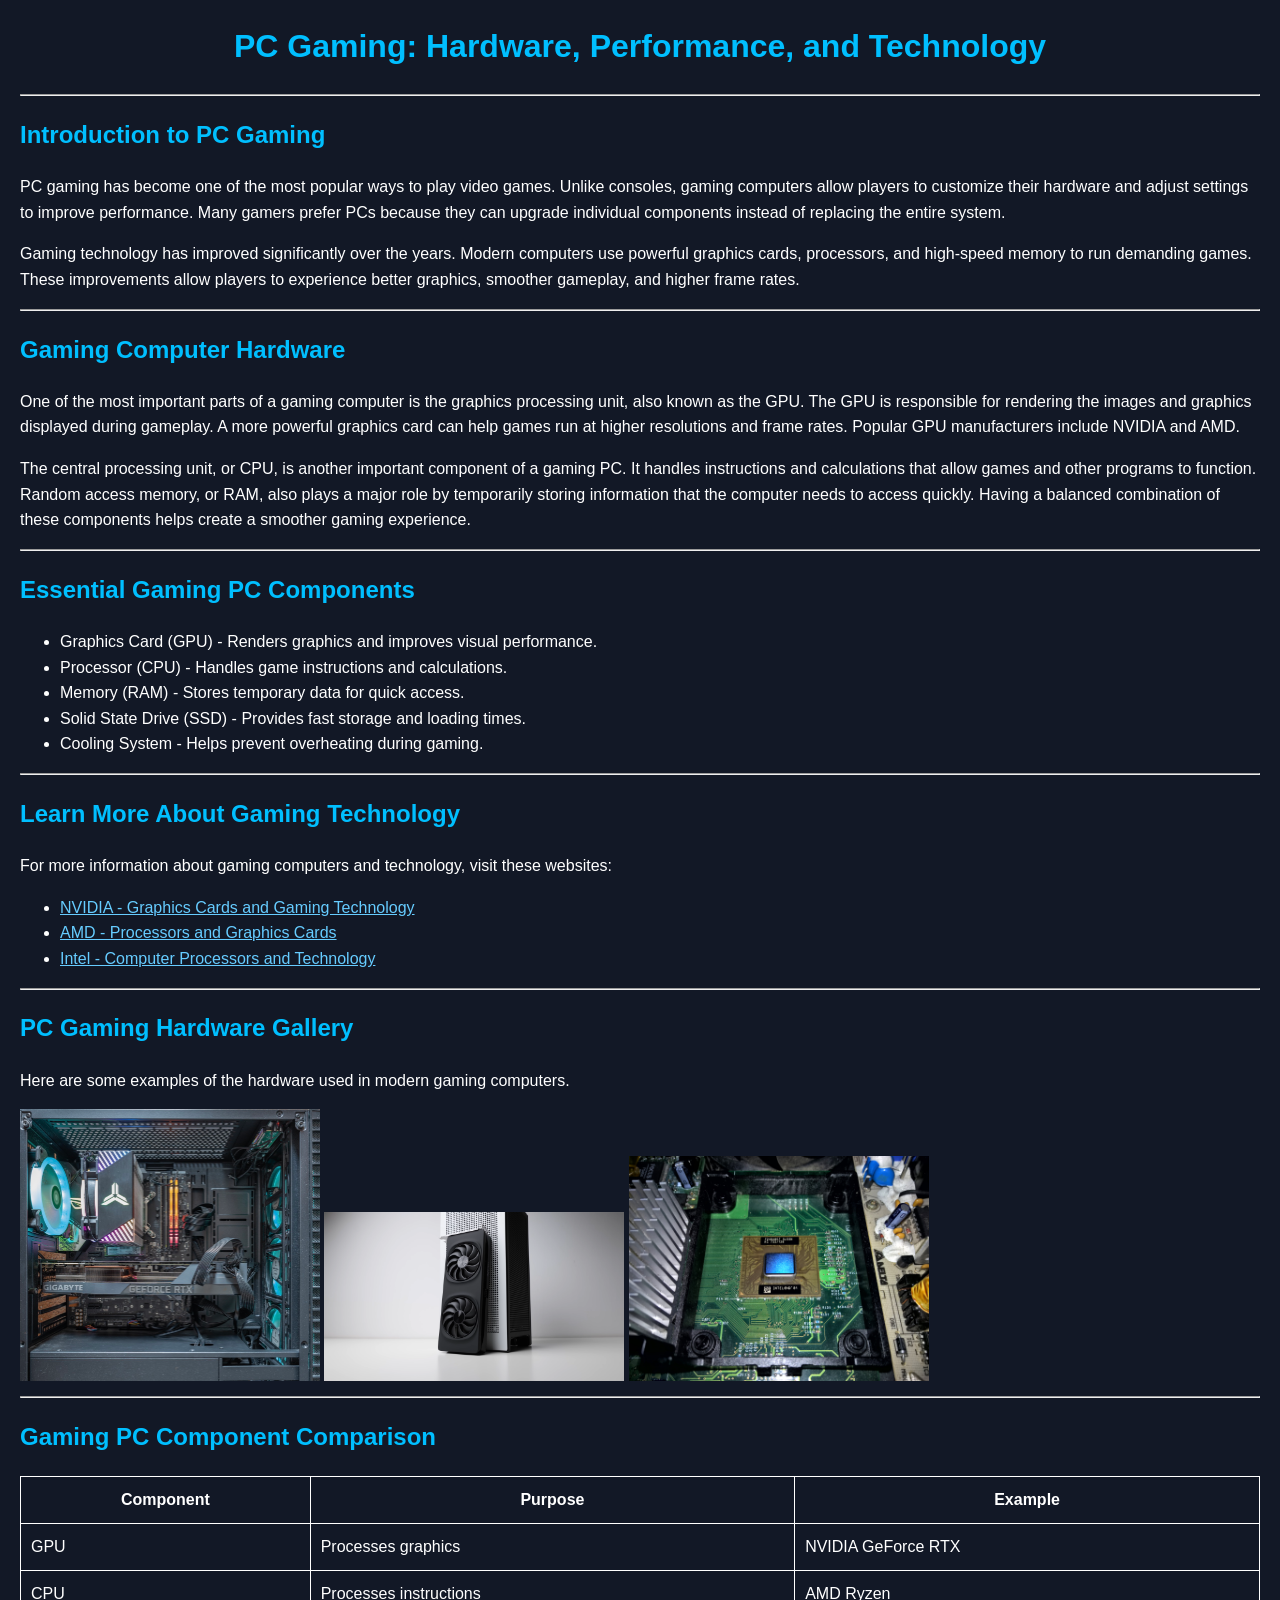
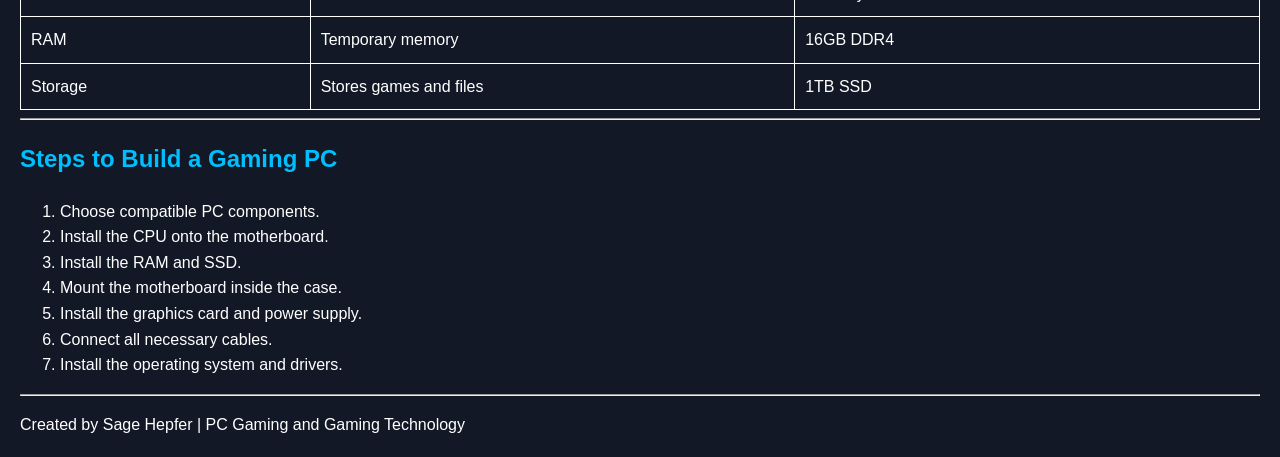
==== index.html @ 07a16850 "Fix image source for gaming PC setup" ====
<!DOCTYPE html>
<html lang="en">
<head>
    <meta charset="UTF-8">
    <meta name="description" content="A website about PC gaming, computer hardware, and gaming technology.">
    <meta name="keywords" content="PC gaming, gaming computers, graphics cards, processors, gaming technology">
    <meta name="author" content="Sage Hepfer">
    <title>PC Gaming: Hardware, Performance, and Technology</title>

<style>
body {
  background-color: #121826;
  color: white;
  font-family: Arial, sans-serif;
  margin: 20px;
  line-height: 1.6;
}

h1 {
  color: #00bfff;
  text-align: center;
}

h2 {
  color: #00bfff;
}

a {
  color: #66ccff;
}

table {
  width: 100%;
  border-collapse: collapse;
}

th, td {
  border: 1px solid white;
  padding: 10px;
}

img {
  max-width: 100%;
  height: auto;
}
</style>

</head>
<body>

<!-- Main website header -->
<header>
  <h1>PC Gaming: Hardware, Performance, and Technology</h1>
</header>

    
<hr>
<h2>Introduction to PC Gaming</h2>

<p>PC gaming has become one of the most popular ways to play video games. Unlike consoles, gaming computers allow players to customize their hardware and adjust settings to improve performance. Many gamers prefer PCs because they can upgrade individual components instead of replacing the entire system.</p>

<p>Gaming technology has improved significantly over the years. Modern computers use powerful graphics cards, processors, and high-speed memory to run demanding games. These improvements allow players to experience better graphics, smoother gameplay, and higher frame rates.</p>

<hr>
<h2>Gaming Computer Hardware</h2>

<p>One of the most important parts of a gaming computer is the graphics processing unit, also known as the GPU. The GPU is responsible for rendering the images and graphics displayed during gameplay. A more powerful graphics card can help games run at higher resolutions and frame rates. Popular GPU manufacturers include NVIDIA and AMD.</p>

<p>The central processing unit, or CPU, is another important component of a gaming PC. It handles instructions and calculations that allow games and other programs to function. Random access memory, or RAM, also plays a major role by temporarily storing information that the computer needs to access quickly. Having a balanced combination of these components helps create a smoother gaming experience.</p>

<hr>
<h2>Essential Gaming PC Components</h2>

<ul>
    <li>Graphics Card (GPU) - Renders graphics and improves visual performance.</li>
    <li>Processor (CPU) - Handles game instructions and calculations.</li>
    <li>Memory (RAM) - Stores temporary data for quick access.</li>
    <li>Solid State Drive (SSD) - Provides fast storage and loading times.</li>
    <li>Cooling System - Helps prevent overheating during gaming.</li>
</ul>

<hr>
<h2>Learn More About Gaming Technology</h2>

<p>For more information about gaming computers and technology, visit these websites:</p>

<ul>
    <li><a href="https://www.nvidia.com">NVIDIA - Graphics Cards and Gaming Technology</a></li>
    <li><a href="https://www.amd.com">AMD - Processors and Graphics Cards</a></li>
    <li><a href="https://www.intel.com">Intel - Computer Processors and Technology</a></li>
</ul>

<hr>
<h2>PC Gaming Hardware Gallery</h2>

<p>Here are some examples of the hardware used in modern gaming computers.</p>

<img src="gamingpc.png.jpg" alt="Gaming computer setup" width="300">

<img src="gpu.jpg.png" alt="Computer graphics card" width="300">

<img src="cpu.jpg.jpg" alt="Computer processor" width="300">

<hr>
<h2>Gaming PC Component Comparison</h2>

<table border="1">
  <tr>
    <th>Component</th>
    <th>Purpose</th>
    <th>Example</th>
  </tr>
  <tr>
    <td>GPU</td>
    <td>Processes graphics</td>
    <td>NVIDIA GeForce RTX</td>
  </tr>
  <tr>
    <td>CPU</td>
    <td>Processes instructions</td>
    <td>AMD Ryzen</td>
  </tr>
  <tr>
    <td>RAM</td>
    <td>Temporary memory</td>
    <td>16GB DDR4</td>
  </tr>
  <tr>
    <td>Storage</td>
    <td>Stores games and files</td>
    <td>1TB SSD</td>
  </tr>
</table>

<hr>
<h2>Steps to Build a Gaming PC</h2>

<ol>
  <li>Choose compatible PC components.</li>
  <li>Install the CPU onto the motherboard.</li>
  <li>Install the RAM and SSD.</li>
  <li>Mount the motherboard inside the case.</li>
  <li>Install the graphics card and power supply.</li>
  <li>Connect all necessary cables.</li>
  <li>Install the operating system and drivers.</li>
</ol>

<!-- Website footer -->
<footer>
  <hr>
  <p>Created by Sage Hepfer | PC Gaming and Gaming Technology</p>
</footer>

</body>
</html>
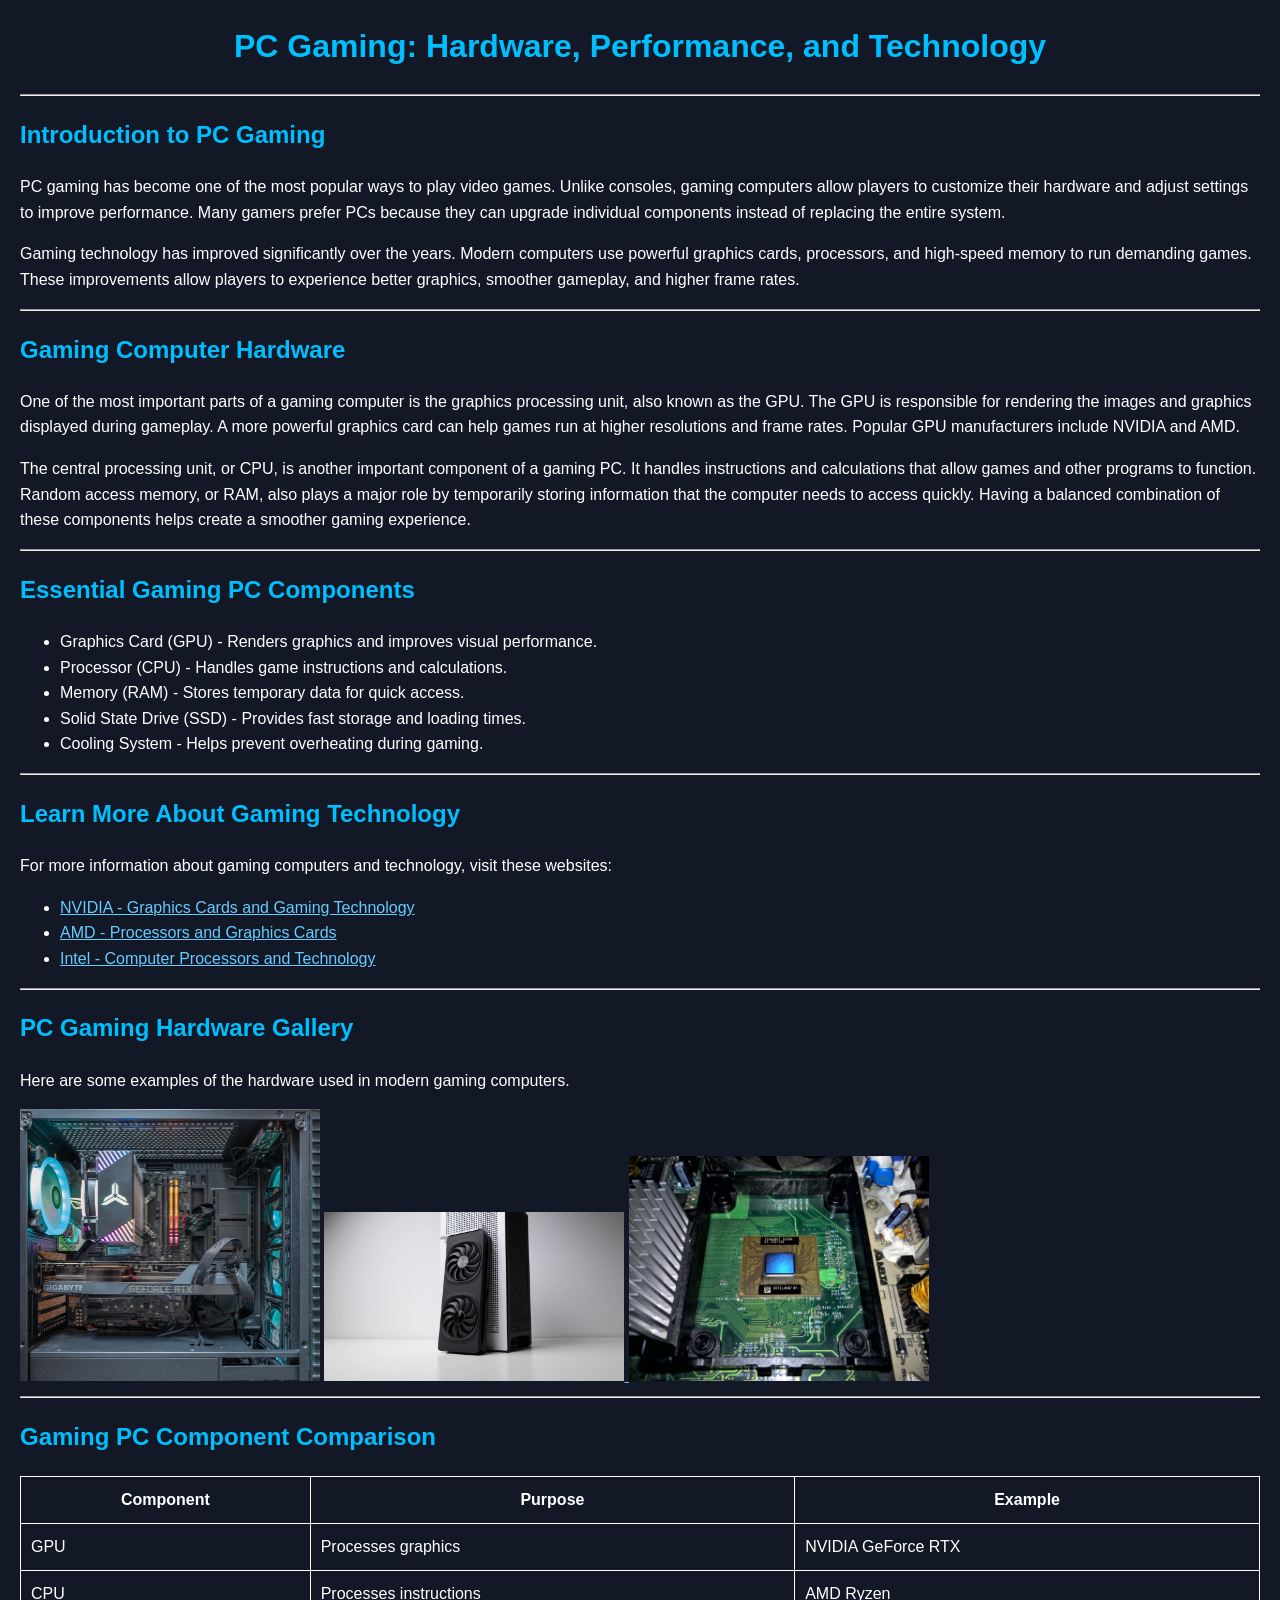
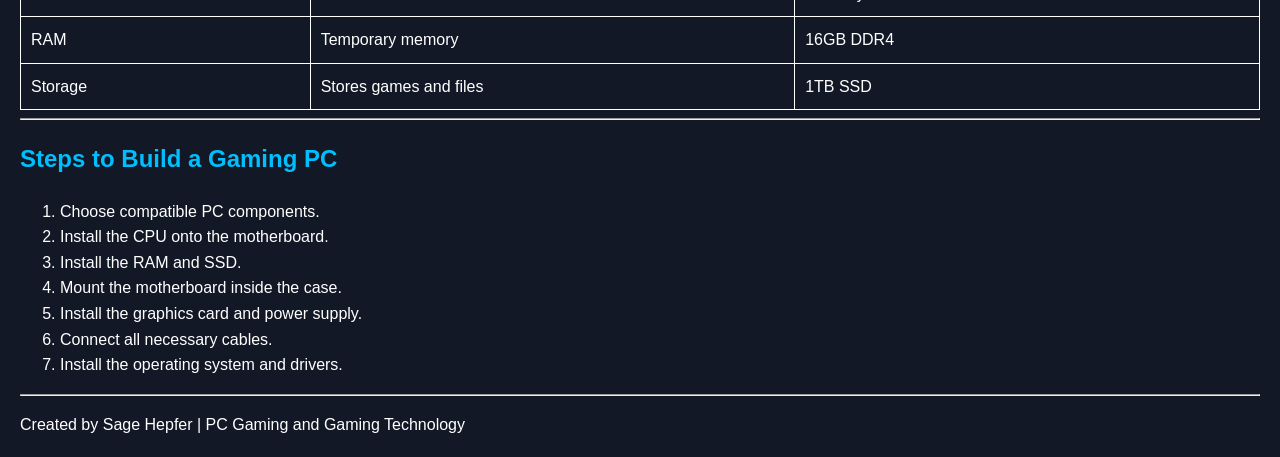
==== commit b781c814: "Wrap GPU image in a link to NVIDIA Added a link around the GPU image to NVIDIA's website." ====
--- a/index.html
+++ b/index.html
@@ -97,7 +97,9 @@
 
 <img src="gamingpc.png.jpg" alt="Gaming computer setup" width="300">
 
-<img src="gpu.jpg.png" alt="Computer graphics card" width="300">
+<a href="https://www.nvidia.com/" target="_blank">
+  <img src="gpu.jpg.png" alt="Computer graphics card" width="300">
+</a>
 
 <img src="cpu.jpg.jpg" alt="Computer processor" width="300">
 
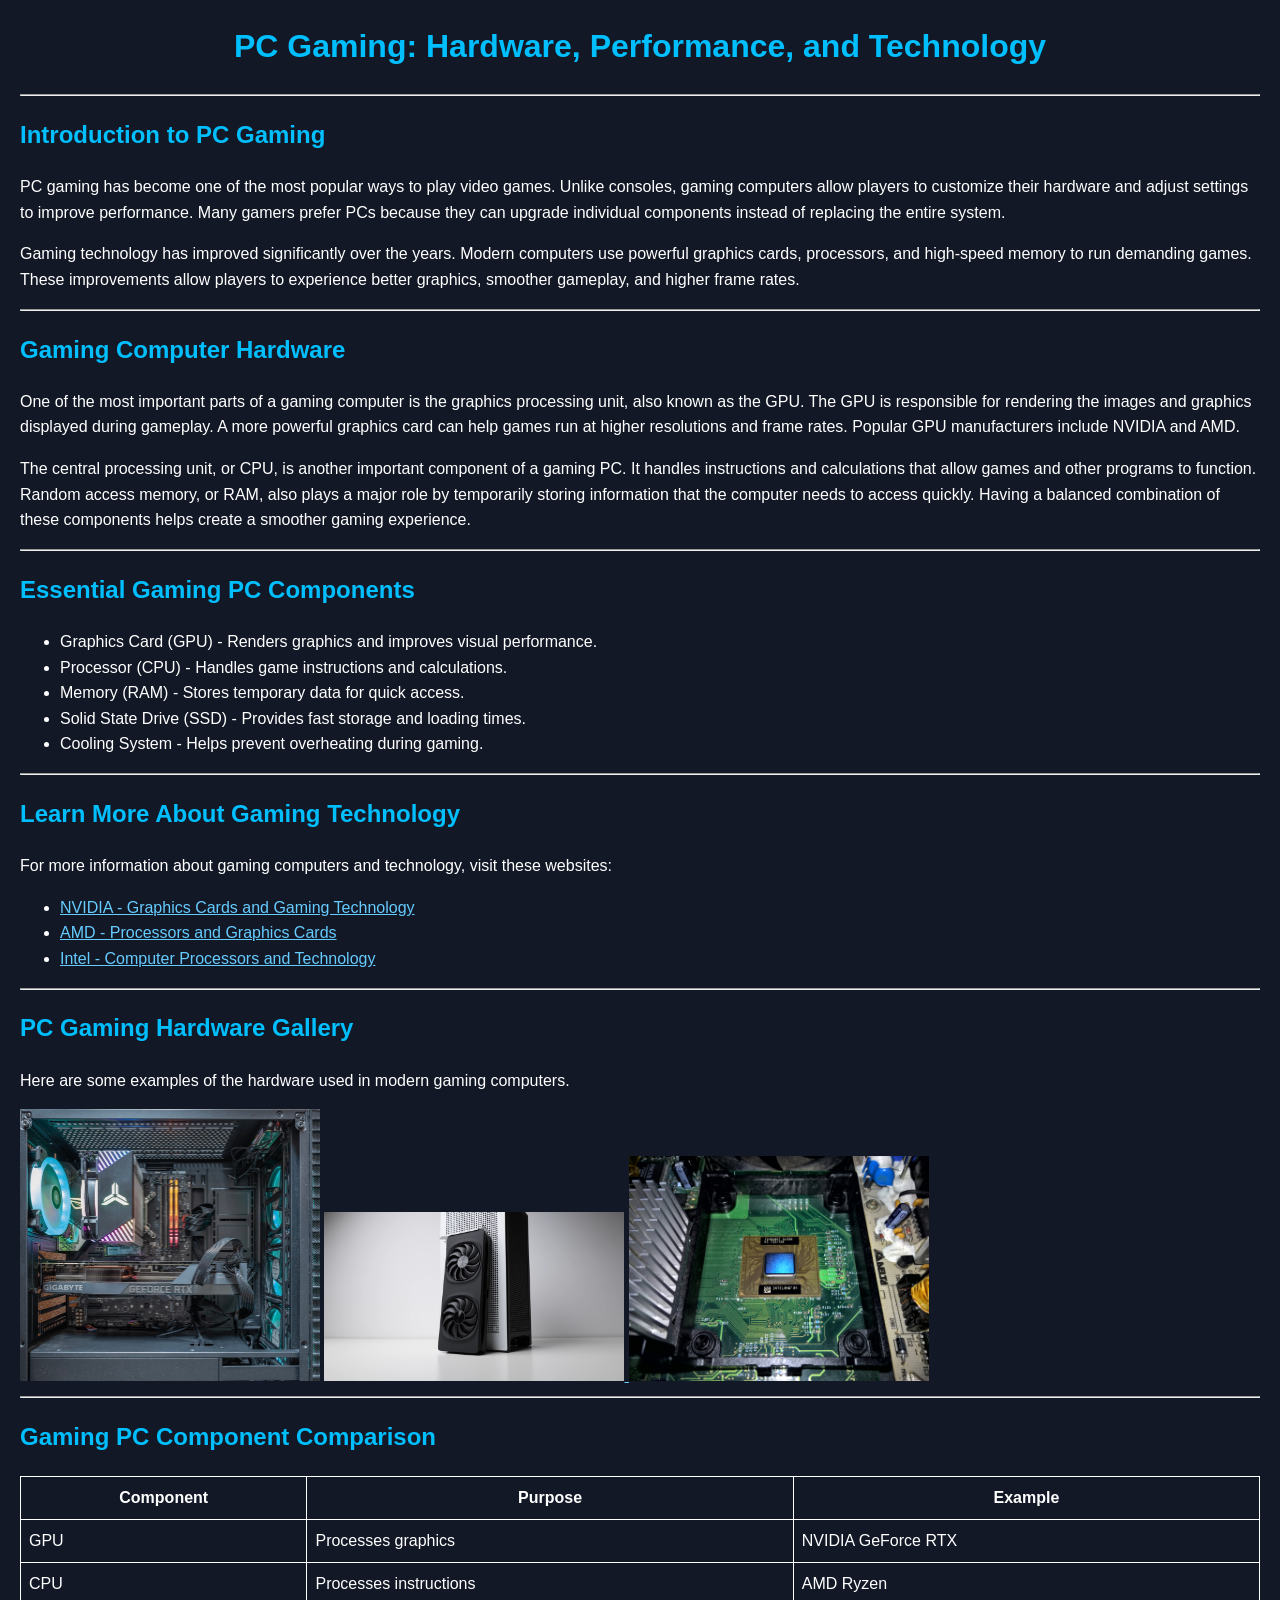
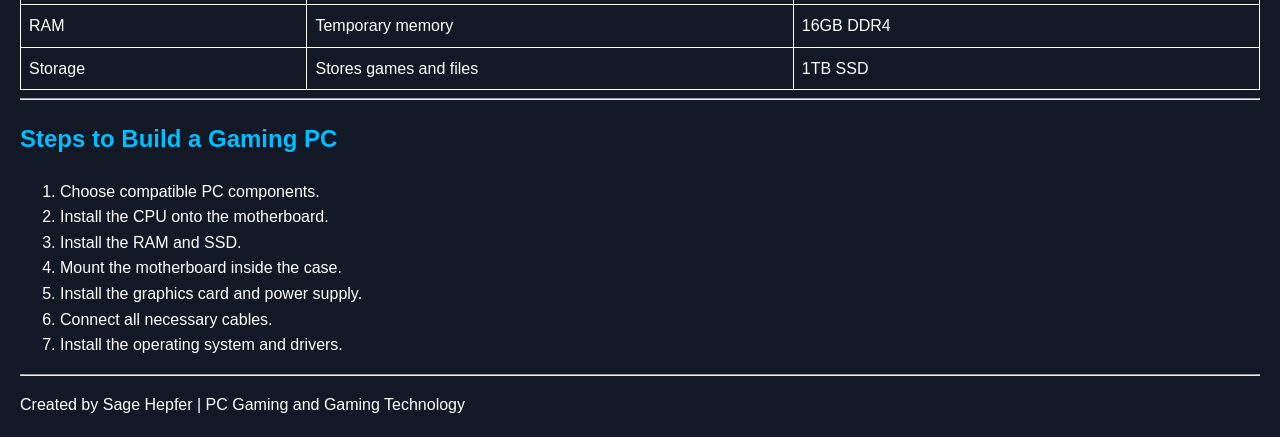
==== commit 427a265b: "Remove inline CSS from index.html Removed inline CSS styles from index.html." ====
--- a/index.html
+++ b/index.html
@@ -6,44 +6,8 @@
     <meta name="keywords" content="PC gaming, gaming computers, graphics cards, processors, gaming technology">
     <meta name="author" content="Sage Hepfer">
     <title>PC Gaming: Hardware, Performance, and Technology</title>
+<link rel="stylesheet" href="HepferSageStyleSheet.css">
 
-<style>
-body {
-  background-color: #121826;
-  color: white;
-  font-family: Arial, sans-serif;
-  margin: 20px;
-  line-height: 1.6;
-}
-
-h1 {
-  color: #00bfff;
-  text-align: center;
-}
-
-h2 {
-  color: #00bfff;
-}
-
-a {
-  color: #66ccff;
-}
-
-table {
-  width: 100%;
-  border-collapse: collapse;
-}
-
-th, td {
-  border: 1px solid white;
-  padding: 10px;
-}
-
-img {
-  max-width: 100%;
-  height: auto;
-}
-</style>
 
 </head>
 <body>
@@ -106,7 +70,7 @@
 <hr>
 <h2>Gaming PC Component Comparison</h2>
 
-<table border="1">
+<table>
   <tr>
     <th>Component</th>
     <th>Purpose</th>
--- a/HepferSageStyleSheet.css
+++ b/HepferSageStyleSheet.css
@@ -0,0 +1,50 @@
+/* PC Gaming Website Stylesheet */
+
+body {
+    background-color: #121826;
+    color: white;
+    font-family: Arial, sans-serif;
+    margin: 20px;
+    line-height: 1.6;
+}
+
+h1 {
+    color: #00bfff;
+    text-align: center;
+}
+
+h2 {
+    color: #00bfff;
+}
+
+p {
+    font-family: Arial, sans-serif;
+    font-size: 16px;
+}
+
+a {
+    color: #66ccff;
+}
+
+table {
+    width: 100%;
+    border-collapse: collapse;
+}
+
+table, th, td {
+    border: 1px solid white;
+    padding: 8px;
+}
+
+img {
+    max-width: 100%;
+    height: auto;
+}
+
+span.boldtext {
+    font-weight: bold;
+}
+
+span.italictext {
+    font-style: italic;
+}
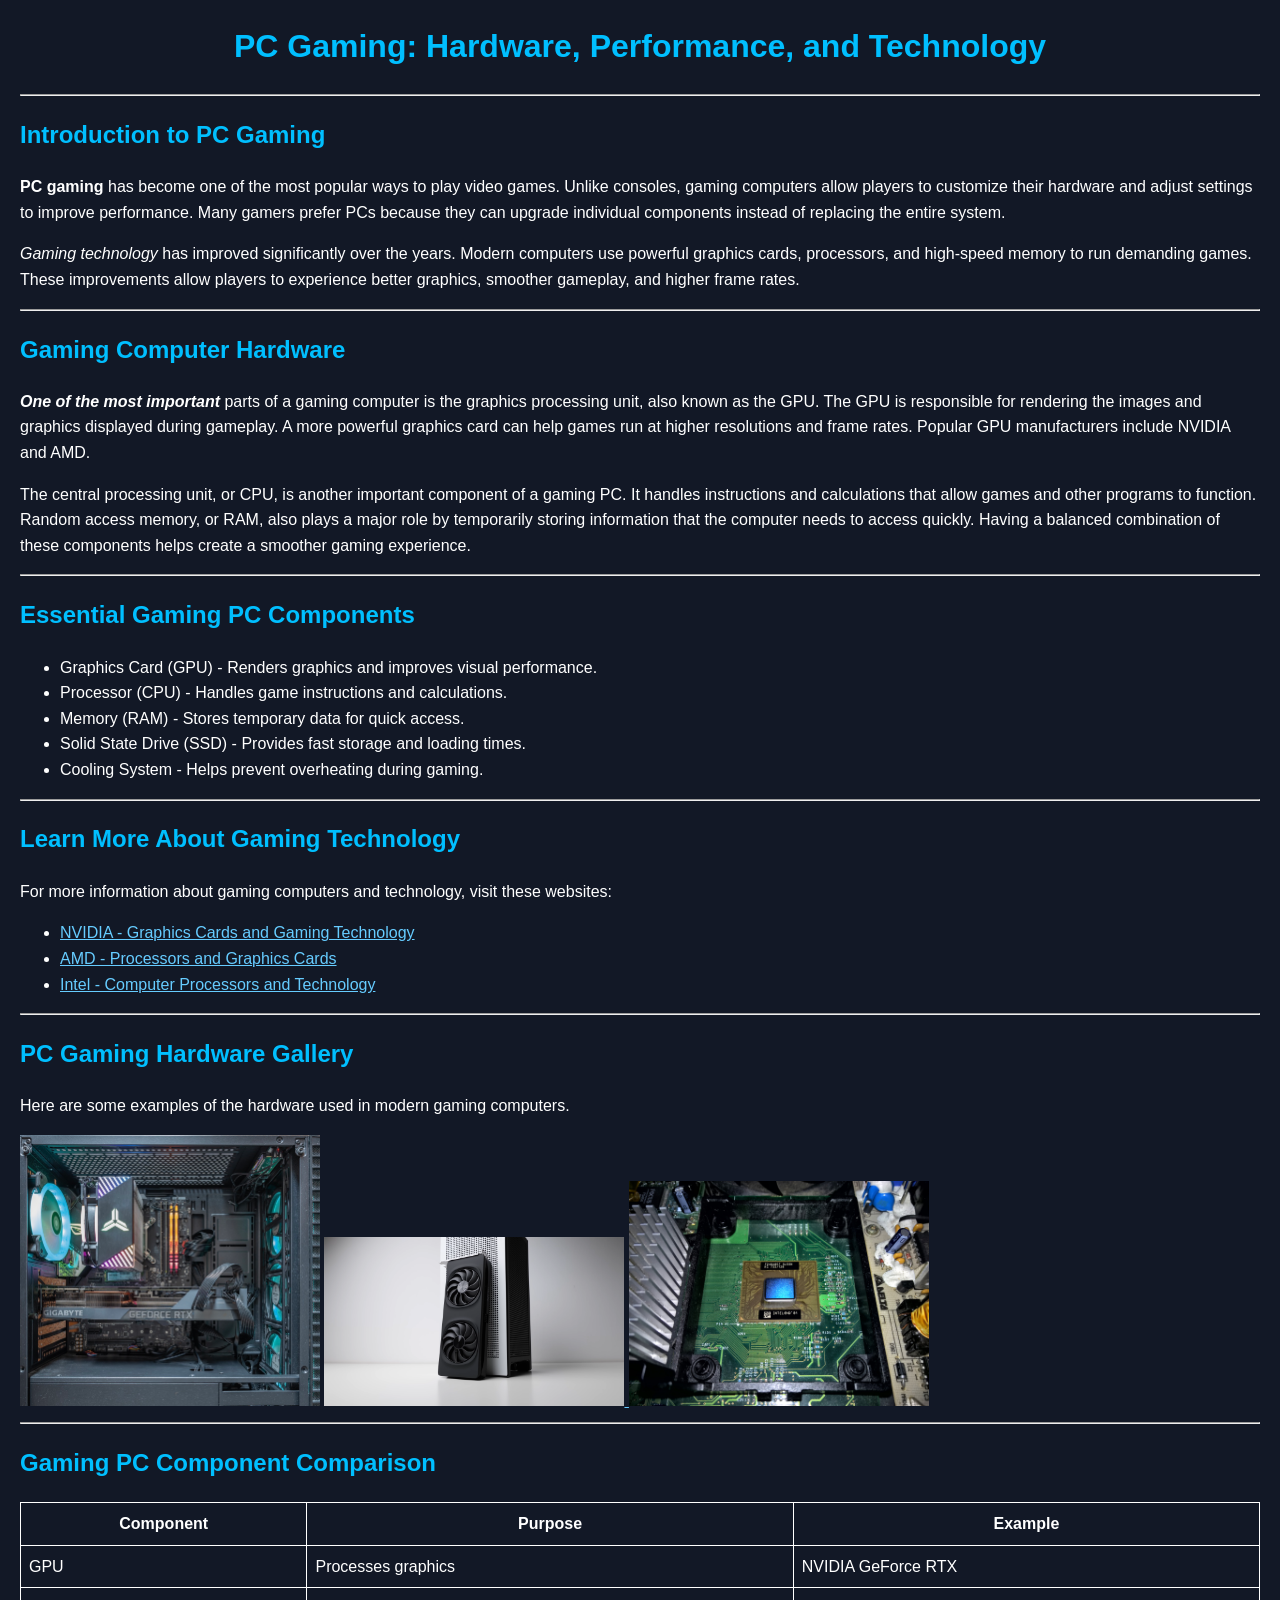
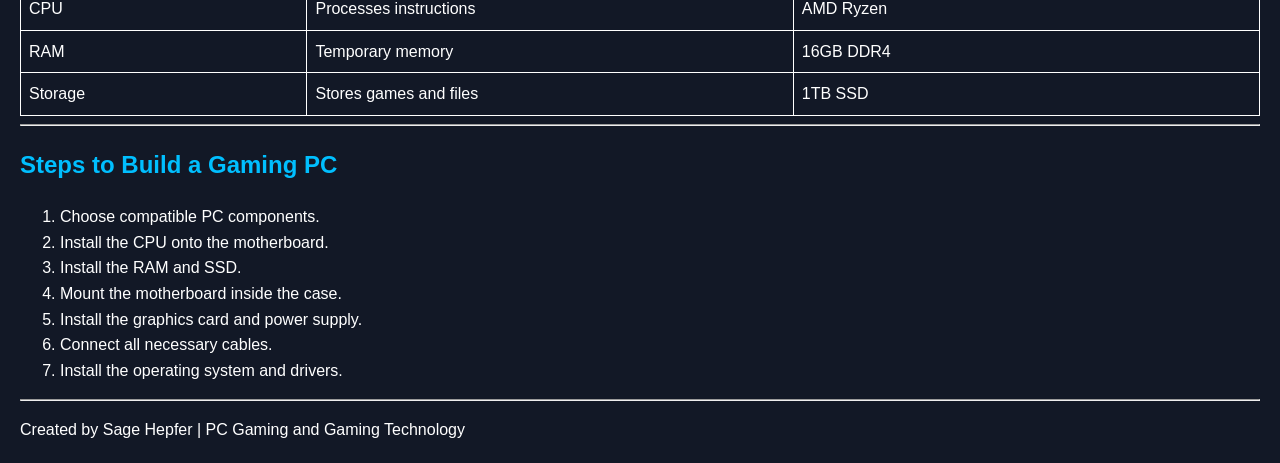
==== commit 8e0bcbb8: "Enhance HTML content with formatting spans" ====
--- a/index.html
+++ b/index.html
@@ -21,14 +21,14 @@
 <hr>
 <h2>Introduction to PC Gaming</h2>
 
-<p>PC gaming has become one of the most popular ways to play video games. Unlike consoles, gaming computers allow players to customize their hardware and adjust settings to improve performance. Many gamers prefer PCs because they can upgrade individual components instead of replacing the entire system.</p>
+<p> <span class="boldtext">PC gaming</span> has become one of the most popular ways to play video games. Unlike consoles, gaming computers allow players to customize their hardware and adjust settings to improve performance. Many gamers prefer PCs because they can upgrade individual components instead of replacing the entire system.</p>
 
-<p>Gaming technology has improved significantly over the years. Modern computers use powerful graphics cards, processors, and high-speed memory to run demanding games. These improvements allow players to experience better graphics, smoother gameplay, and higher frame rates.</p>
+<p> <span class="italictext">Gaming technology</span> has improved significantly over the years. Modern computers use powerful graphics cards, processors, and high-speed memory to run demanding games. These improvements allow players to experience better graphics, smoother gameplay, and higher frame rates.</p>
 
 <hr>
 <h2>Gaming Computer Hardware</h2>
 
-<p>One of the most important parts of a gaming computer is the graphics processing unit, also known as the GPU. The GPU is responsible for rendering the images and graphics displayed during gameplay. A more powerful graphics card can help games run at higher resolutions and frame rates. Popular GPU manufacturers include NVIDIA and AMD.</p>
+<p> <span class="boldtext italictext">One of the most important </span> parts of a gaming computer is the graphics processing unit, also known as the GPU. The GPU is responsible for rendering the images and graphics displayed during gameplay. A more powerful graphics card can help games run at higher resolutions and frame rates. Popular GPU manufacturers include NVIDIA and AMD.</p>
 
 <p>The central processing unit, or CPU, is another important component of a gaming PC. It handles instructions and calculations that allow games and other programs to function. Random access memory, or RAM, also plays a major role by temporarily storing information that the computer needs to access quickly. Having a balanced combination of these components helps create a smoother gaming experience.</p>
 
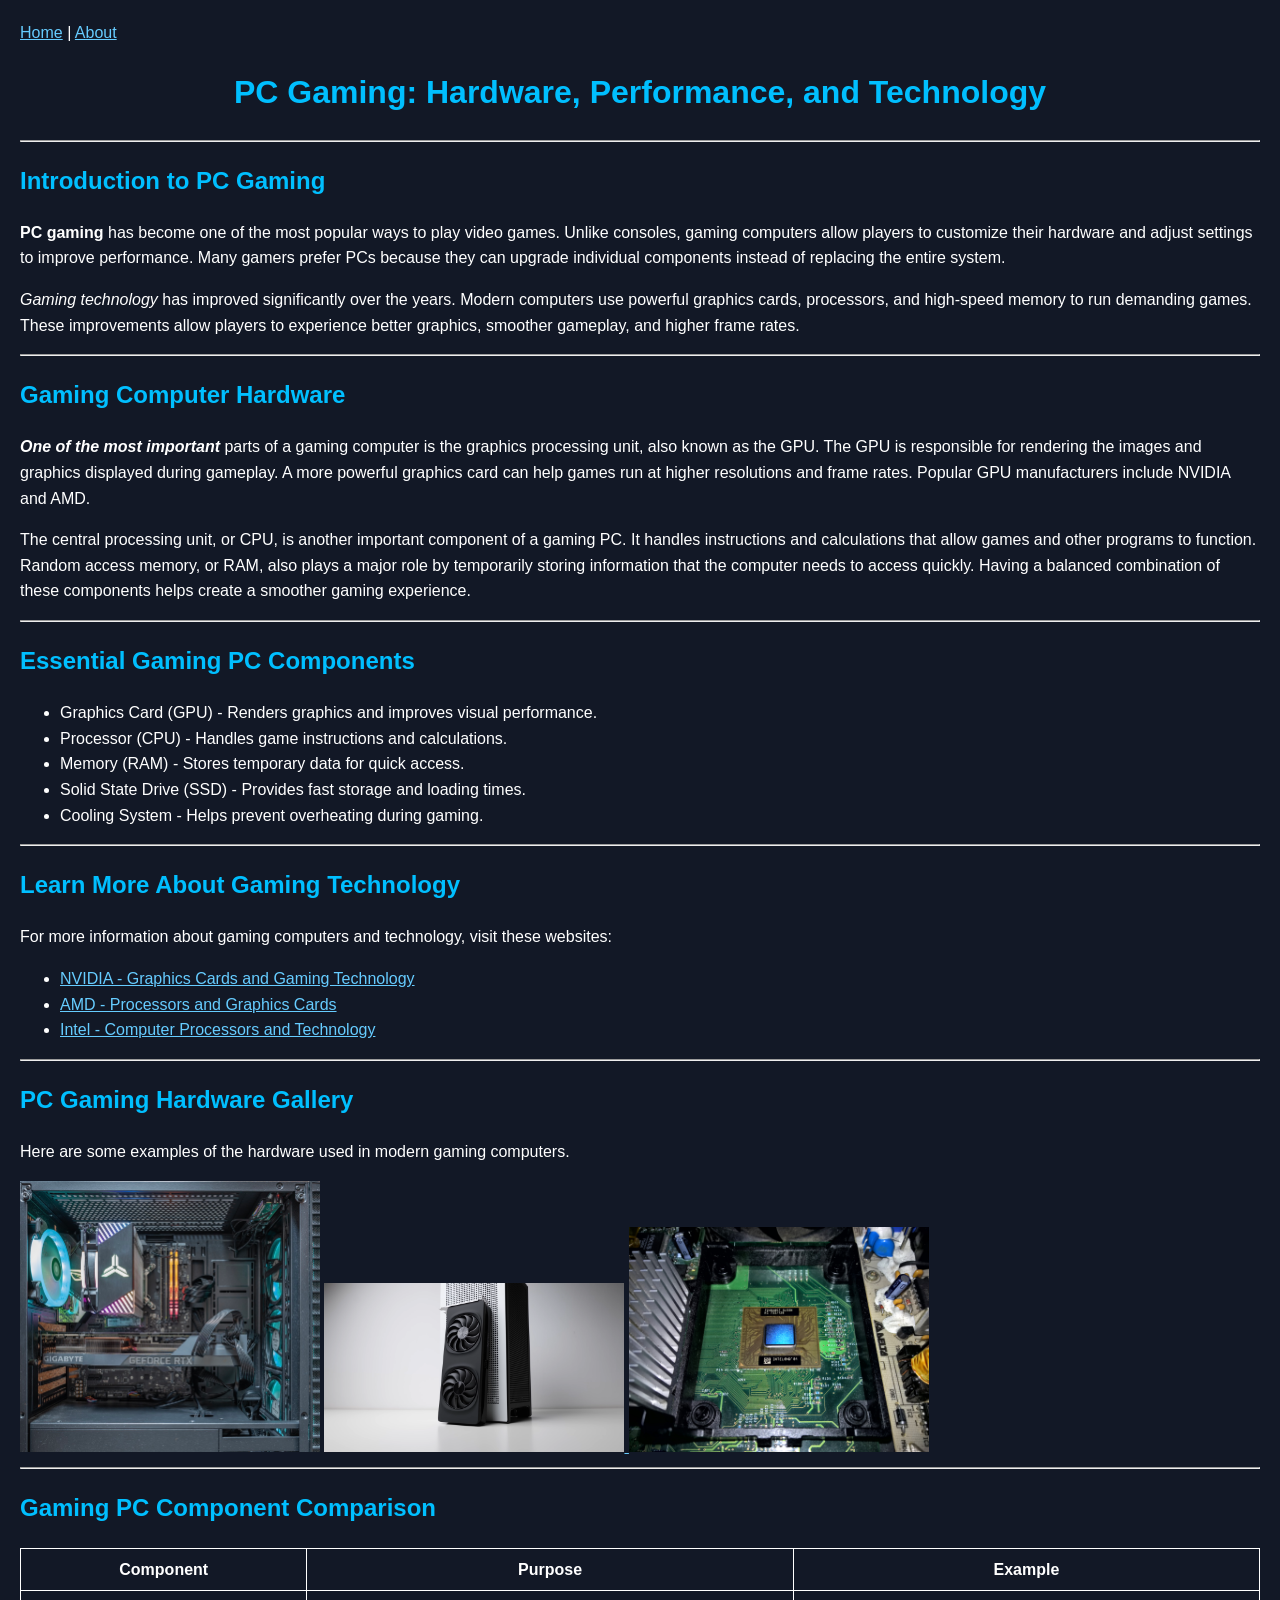
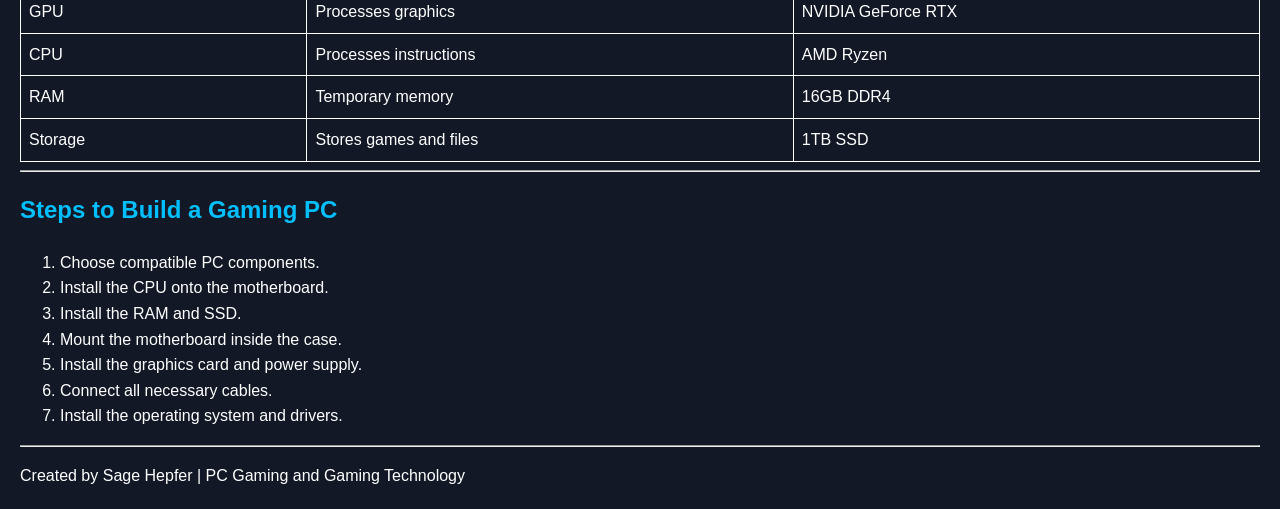
==== commit f99496c8: "Add navigation menu to index.html" ====
--- a/index.html
+++ b/index.html
@@ -11,7 +11,11 @@
 
 </head>
 <body>
-
+<!-- Website navigation menu -->
+<nav>
+    <a href="index.html">Home</a> |
+    <a href="about.html">About</a>
+</nav>
 <!-- Main website header -->
 <header>
   <h1>PC Gaming: Hardware, Performance, and Technology</h1>
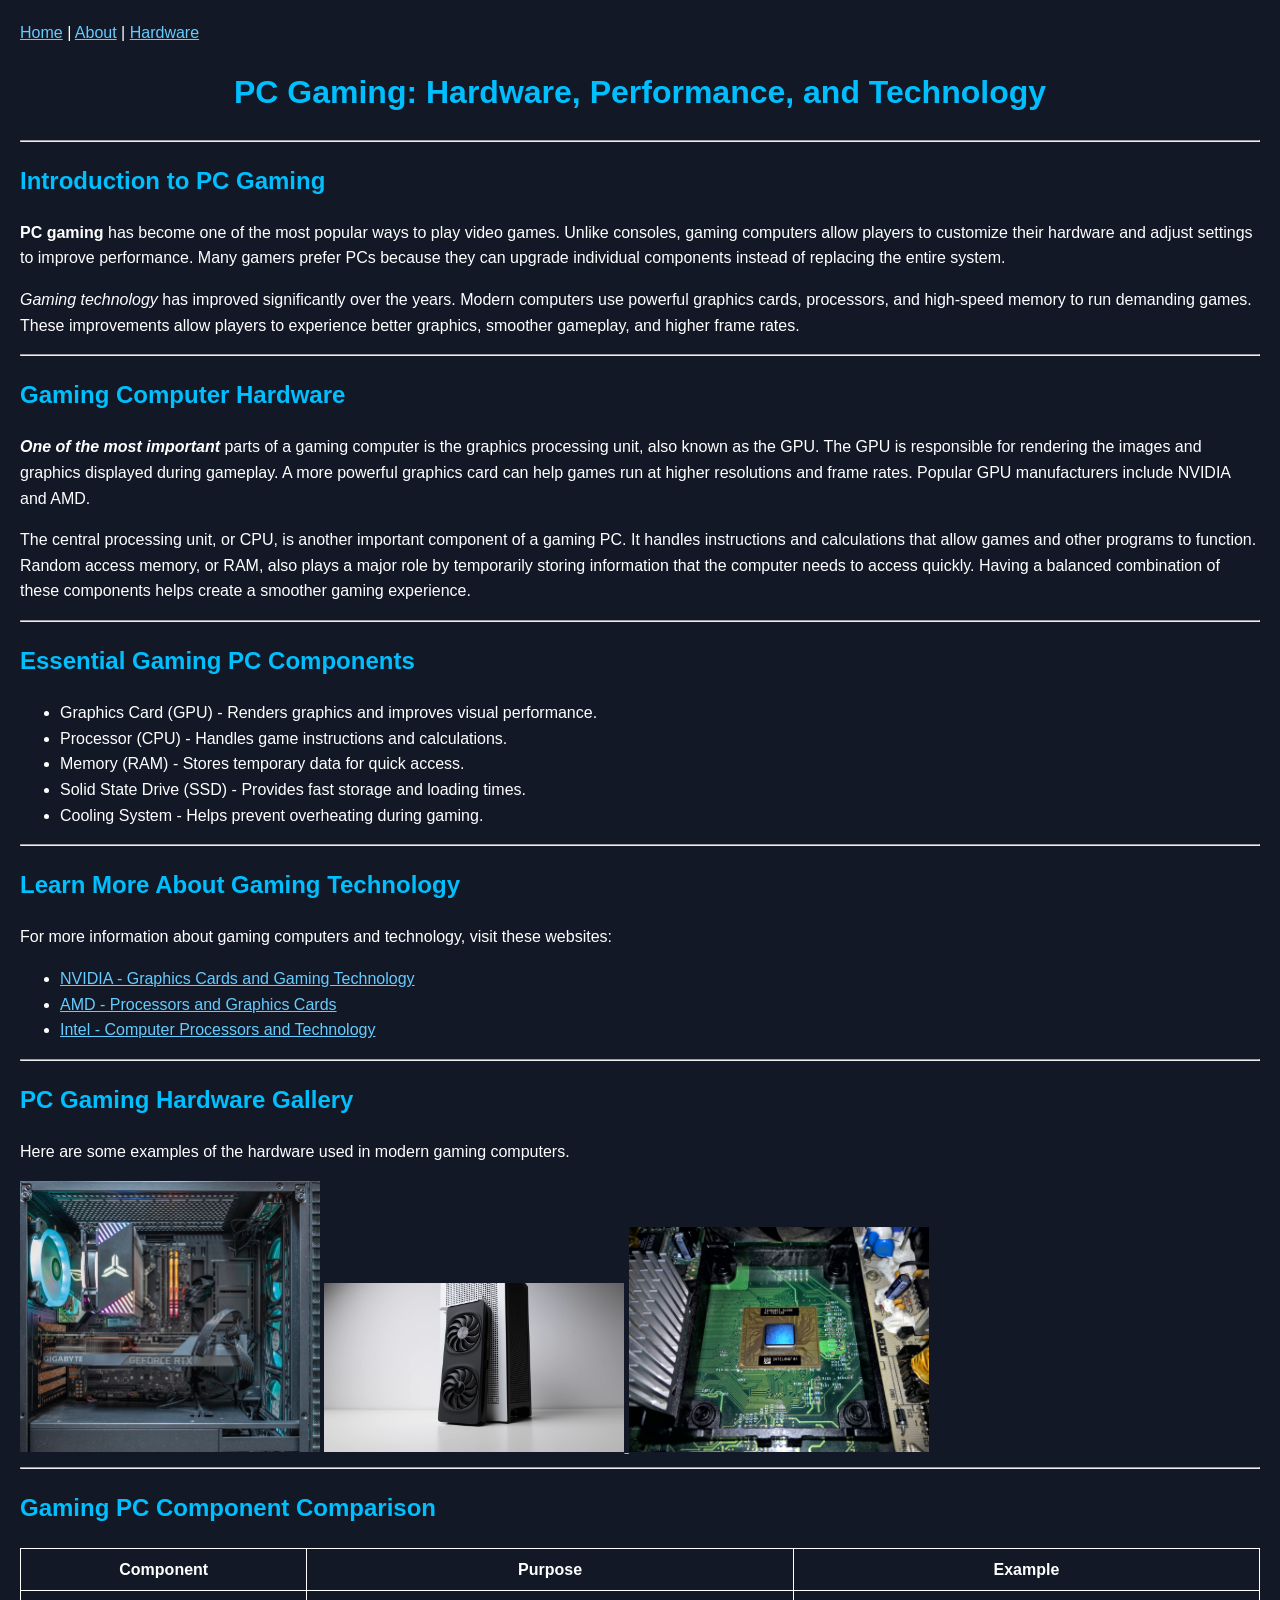
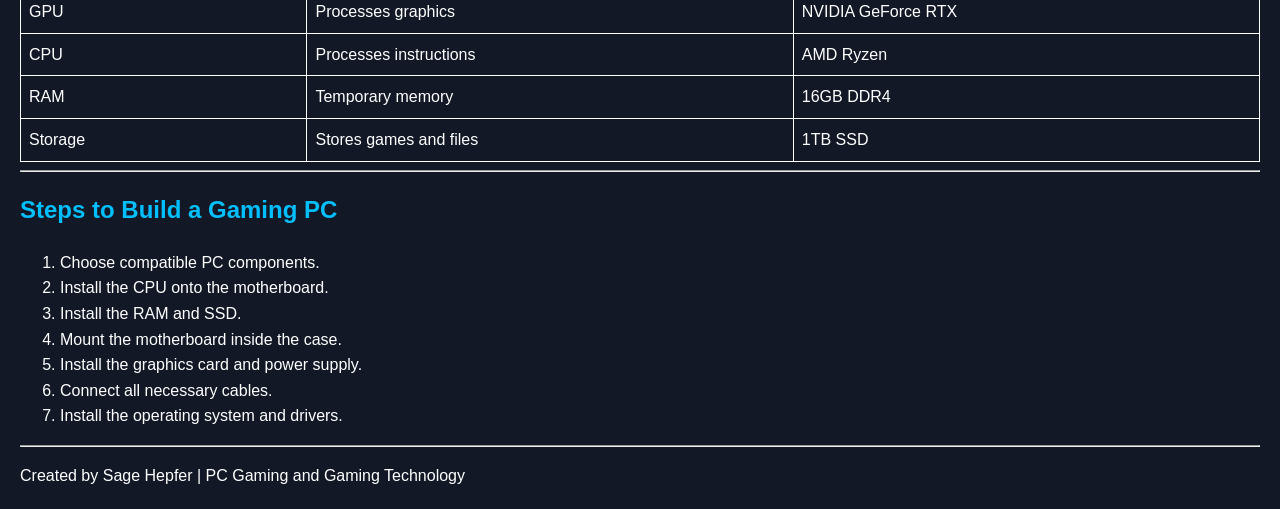
==== commit 58818765: "Update navigation menu to include 'Hardware' link Added link to 'Hardware' page in navigation menu." ====
--- a/index.html
+++ b/index.html
@@ -14,7 +14,7 @@
 <!-- Website navigation menu -->
 <nav>
     <a href="index.html">Home</a> |
-    <a href="about.html">About</a>
+    <a href="about.html">About</a> | <a href="table.html">Hardware</a>
 </nav>
 <!-- Main website header -->
 <header>
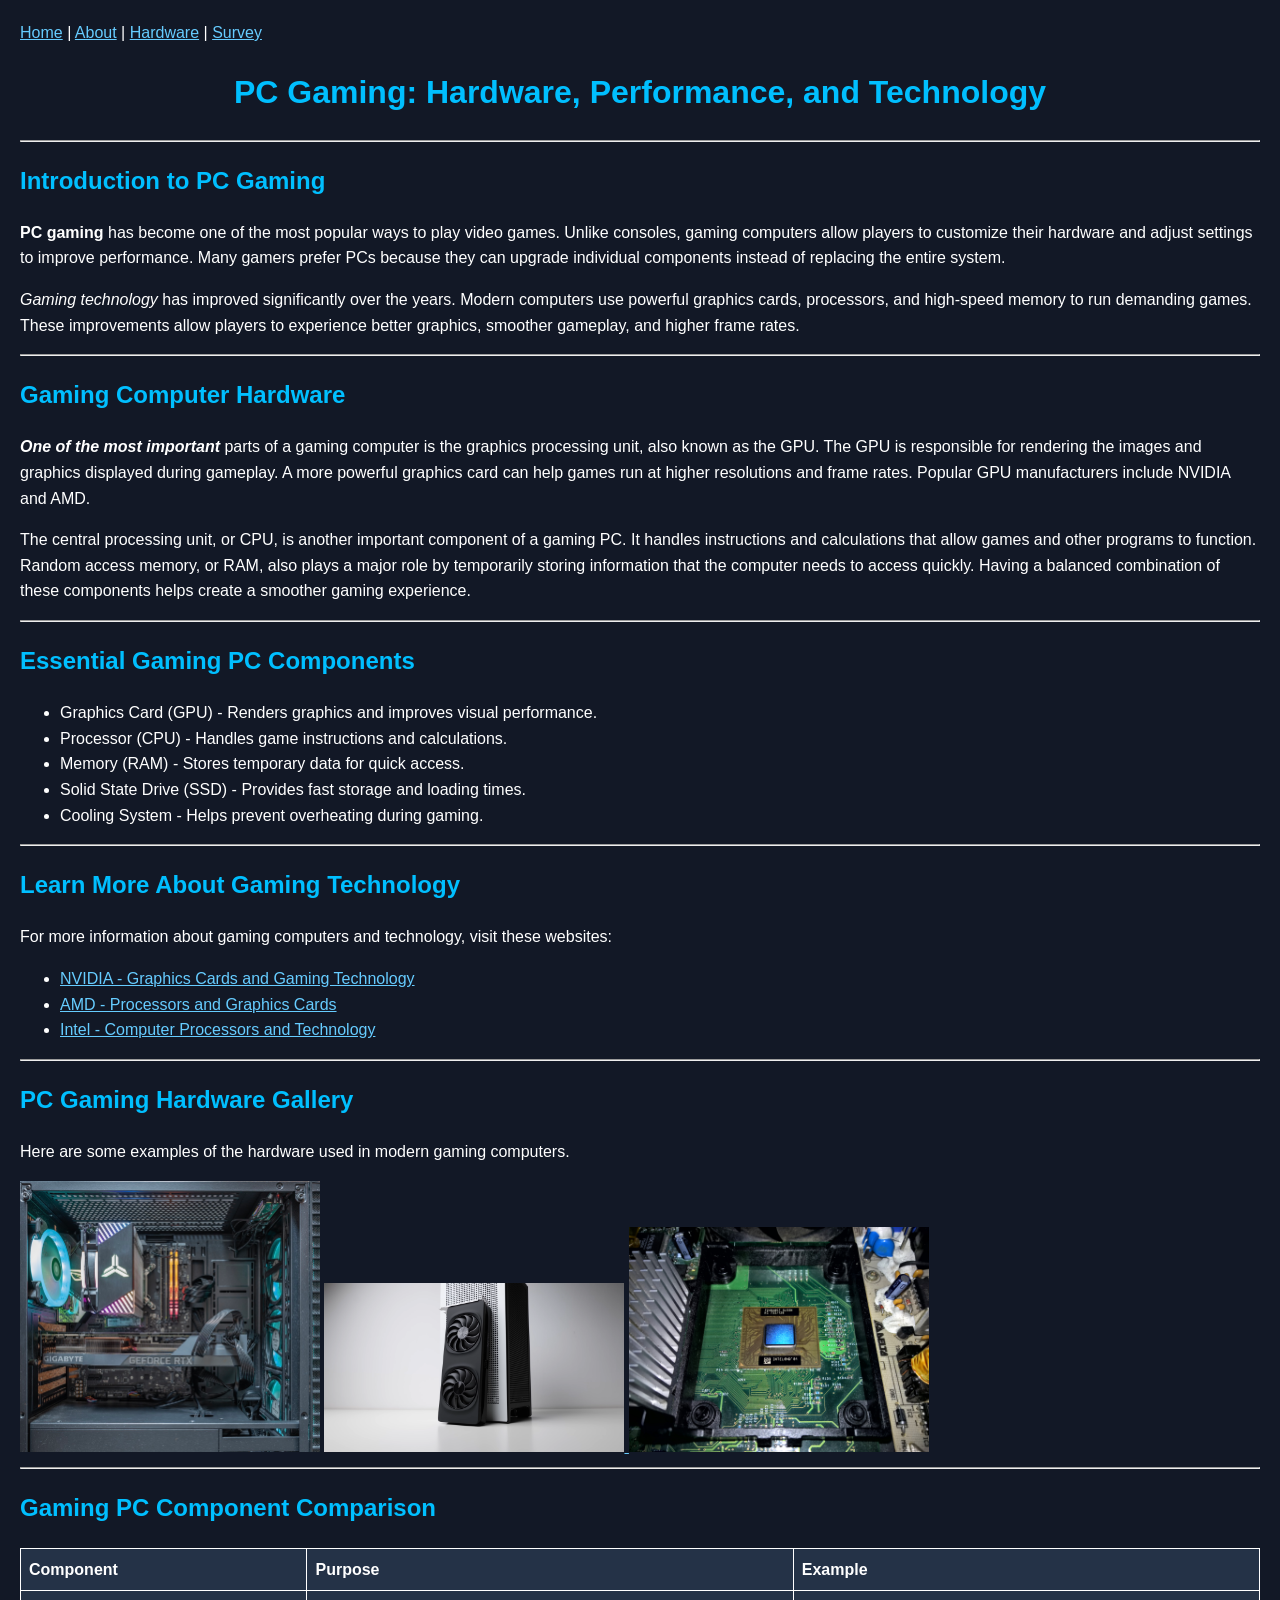
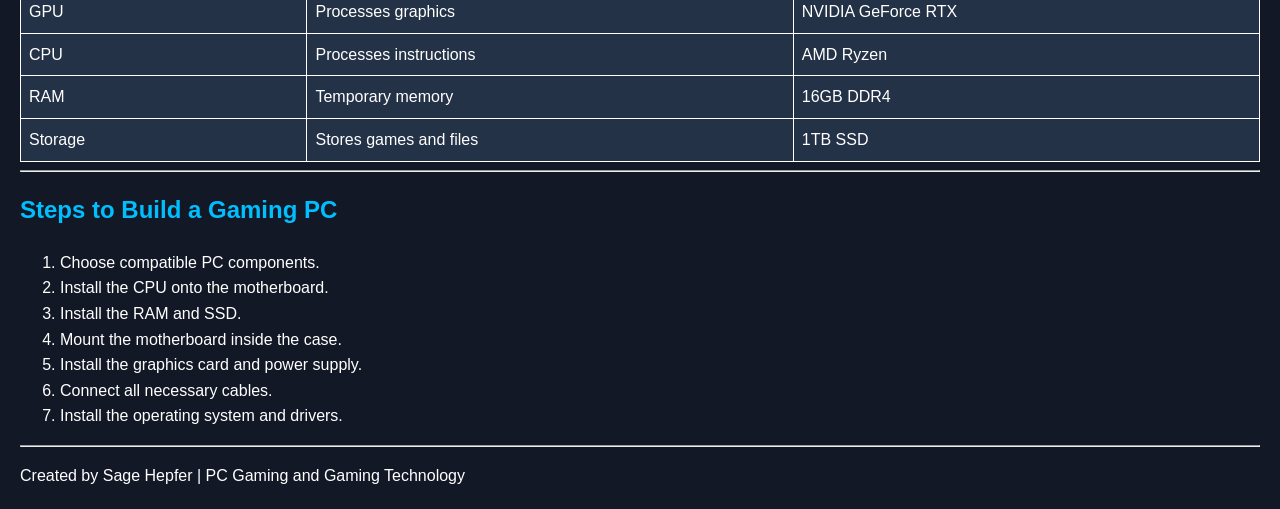
==== commit 003ac411: "Add Survey link to navigation menu" ====
--- a/index.html
+++ b/index.html
@@ -14,7 +14,7 @@
 <!-- Website navigation menu -->
 <nav>
     <a href="index.html">Home</a> |
-    <a href="about.html">About</a> | <a href="table.html">Hardware</a>
+    <a href="about.html">About</a> | <a href="table.html">Hardware</a> | <a href="form.html">Survey</a>
 </nav>
 <!-- Main website header -->
 <header>
--- a/HepferSageStyleSheet.css
+++ b/HepferSageStyleSheet.css
@@ -28,12 +28,18 @@
 
 table {
     width: 100%;
+    background-color: #243247;
     border-collapse: collapse;
 }
 
 table, th, td {
     border: 1px solid white;
+}
+
+th, td {
     padding: 8px;
+    text-align: left;
+    vertical-align: middle;
 }
 
 img {
